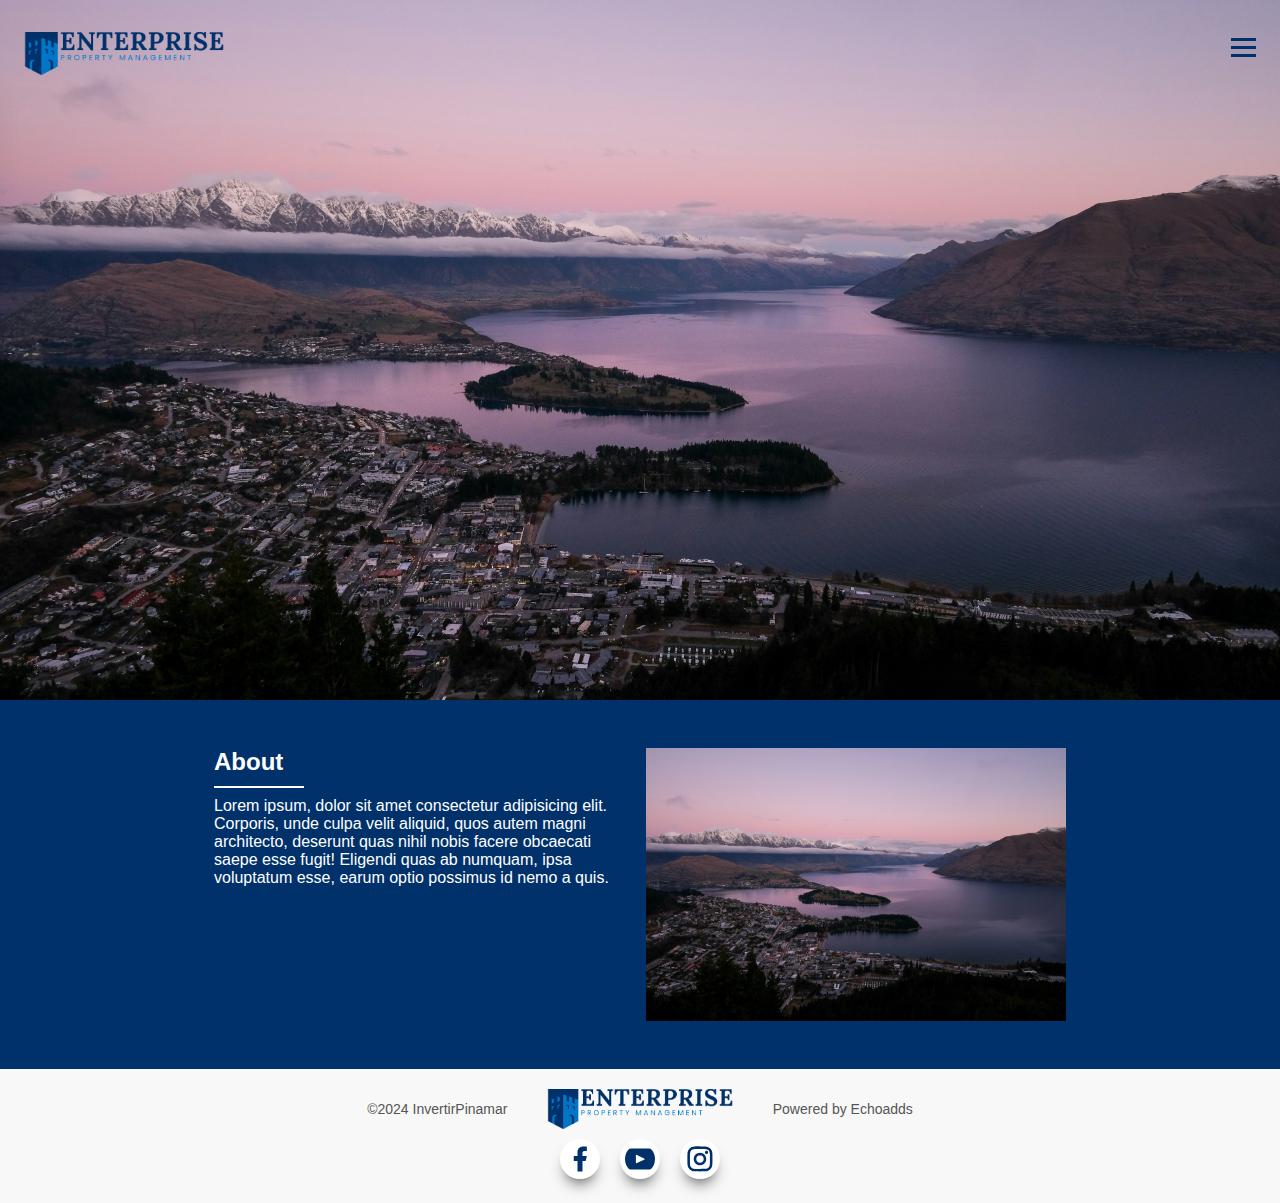
==== index.html @ 489ffe92 "Primer commit" ====
<!DOCTYPE html>
<html lang="en">

<head>
    <meta charset="UTF-8">
    <meta name="viewport" content="width=device-width, initial-scale=1.0">
    <link rel="stylesheet" href="style.css">
    <title>Enterprisepm</title>
</head>

<body>
    <header class="header">
        <nav class="navbar">
            <a href="index.html" class="nav-logo"><img src="./assets/img/Logo.png" alt="Logo de invertir pinamar"></a>
            <ul class="nav-menu">
                <li class="nav-item dropdown">
                    <a href="#" class="nav-link">Property Management <span class="dropdown-arrow">&#9662;</span></a>
                    <ul class="dropdown-menu">
                        <li><a href="#" class="dropdown-item">Option 1</a></li>
                        <li><a href="#" class="dropdown-item">Option 2</a></li>
                        <li><a href="#" class="dropdown-item">Option 3</a></li>
                    </ul>
                </li>
                <li class="nav-item dropdown">
                    <a href="#" class="nav-link">Complementary Services <span class="dropdown-arrow">&#9662;</span></a>
                    <ul class="dropdown-menu">
                        <li><a href="#" class="dropdown-item">Option 1</a></li>
                        <li><a href="#" class="dropdown-item">Option 2</a></li>
                        <li><a href="#" class="dropdown-item">Option 3</a></li>
                    </ul>
                </li>
                <li class="nav-item">
                    <a target="_blank" href="" class="nav-link">Location</a>
                </li>
                <li class="nav-item">
                    <a target="_blank" href="" class="nav-link">About us</a>
                </li>
                <li class="nav-item">
                    <a target="_blank" href="" class="nav-link">Contact</a>
                </li>
            </ul>
            <div class="hamburger">
                <span class="bar"></span>
                <span class="bar"></span>
                <span class="bar"></span>
            </div>
        </nav>
    </header>
    


    <main>
        <!-- About  -->
        <div class="about">
            <div class="text_about">
                <h2>About</h2>
                <div class="linea"></div>
                <p>Lorem ipsum, dolor sit amet consectetur adipisicing elit. Corporis, unde culpa velit aliquid, quos
                    autem
                    magni architecto, deserunt quas nihil nobis facere obcaecati saepe esse fugit! Eligendi quas ab
                    numquam,
                    ipsa voluptatum esse, earum optio possimus id nemo a quis.</p>
            </div>
            <img src="assets/img/fondo.jpeg" alt="Ciudad">
        </div>


        <!-- Imagenes -->

    </main>

    <footer>
        <div class="elementosFooter">
            <div class="logoYtextos">
                <p>©2024 InvertirPinamar</p>
                <img src="assets/img/Logo.png" alt="" class="logoFooter">
    
                <p>Powered by Echoadds</p>
            </div>
            <div class="redesFooter">
                <a href="" target="_blank">
                    <img src="./assets/img/facebookLogo.svg" alt="Facebook">
                </a>
                <a href="" target="_blank">
                    <img src="./assets/img/youtubeLogo.svg" alt="YouTube">
                </a>
                <a href="" target="_blank">
                    <img src="./assets/img/logoInstagram.svg" alt="Instagram">
                </a>
            </div>
        </div>
    </footer>





    <!-- Scripts -->
    <script src="script.js"></script>
</body>

</html>
---- style.css ----
*{
    padding: 0;
    margin: 0;
}
body{
    background-color: #00316B;
    font-family:'Segoe UI', Tahoma, Geneva, Verdana, sans-serif;
}
li {
    list-style: none;
}

a {
    text-decoration: none;
}
/* ----------------------------- Index --------------------------- */


/* Header */
header{
    background-image: url('assets/img/fondo.jpeg');
		height: 700px;
		background-size: cover;
        background-repeat: no-repeat;
        background-position: 50% 0%;
        background-position-y: center;
	}

.navbar {
    display: flex;
    justify-content: space-between;
    align-items: center;
    padding: 1rem 1.5rem;
}


.hamburger {
    display: none;
}

.bar {
    display: block;
    width: 25px;
    height: 3px;
    margin: 5px auto;
    -webkit-transition: all 0.3s ease-in-out;
    transition: all 0.3s ease-in-out;
    background-color:#00316B;
}

.nav-menu {
    display: flex;
    justify-content: space-between;
    align-items: center;
}

.nav-item {
    margin-left: 3rem;
}

.nav-link{
    font-size: 1.6rem;
    font-weight: 400;
    color: white;
    transition: 500ms;
}

.nav-link:hover{
    color: #00316B;
}



.nav-logo img {
    margin-top: 1rem;
    width: 200px;
}

/* Dropdown Menu Styles */
.dropdown {
    position: relative;
}

.dropdown-arrow {
    margin-left: 0.5rem;
    font-size: 1rem;
    display: inline-block;
    transition: transform 0.3s ease-in-out;
}

.dropdown.active .dropdown-arrow {
    transform: rotate(90deg); /* Rotate the arrow 90 degrees */
}

.dropdown-menu {
    display: none;
    position: absolute;
    top: 100%;
    left: 0;
    background-color:  transparent;
    box-shadow: 0 8px 16px rgba(0, 0, 0, 0.1);
    border-radius: 4px;
    overflow: hidden;
    z-index: 1000;
}

.dropdown-menu .dropdown-item {
    padding: 0.5rem 1rem;
    color: white;
    text-decoration: none;
    display: block;
    white-space: nowrap;
    transition: 500ms;
    background-color: #4747472d;
    width: 250px;
    text-decoration: underline;
}

.dropdown-menu .dropdown-item:hover {
    color: #00316B;
}

/* Show Dropdown Menu on Hover for Desktop */
@media (min-width: 1363px) {
    .dropdown:hover .dropdown-menu {
        display: block;
    }
}

/* Mobile Styles */
@media only screen and (max-width: 1362px) {
    .nav-menu {
        position: fixed;
        left: -100%;
        top: 5rem;
        flex-direction: column;
        background-color: #47474765;
        width: 100%;
        border-radius: 0px 0px 10px 10px;
        text-align: start;
        transition: 0.3s;
        box-shadow: 0 10px 27px rgba(0, 0, 0, 0.05);
        
    }

    .nav-menu.active {
        left: 0;
        display: inline;
    }

    .nav-item {
        margin: 1rem;
    }

    .nav-link{
    text-decoration: underline;
    }

    .hamburger {
        display: block;
        cursor: pointer;
    }

    .hamburger.active .bar:nth-child(2) {
        opacity: 0;
    }

    .hamburger.active .bar:nth-child(1) {
        transform: translateY(8px) rotate(45deg);
    }

    .hamburger.active .bar:nth-child(3) {
        transform: translateY(-8px) rotate(-45deg);
    }

    .dropdown-menu {
        position: static;
        box-shadow: none;
        background-color: transparent;
        border-radius: 0;
        display: none; /* Hide by default for mobile */
    }

    .dropdown.active .dropdown-menu {
        display: block; /* Show when dropdown is active */
    }

    .dropdown-menu .dropdown-item {
        background-color: transparent; /* Ensure dropdown items are visible on mobile */
    }
}
/* FIN NAVBAR */



/* Main */
.about{
    display: flex;
    flex-wrap: wrap;
    justify-content: center;
    align-items: top;
    color: white;
    margin: 3rem 0rem;
    font-size: 1rem;
    gap: 2rem;
}
.text_about{
    display: flex;
    flex-direction: column;
    justify-content: start;
    align-items: start;
    width: 400px;
}
.linea{
    height: 2px;
    width: 90px;
    background-color: white;
    margin: .6rem 0rem;
}
.about img{
    min-width: 420px;
    max-width: 100px;
}

/* FOOTER */


footer {
    background-color: #f8f8f8;
    padding: 20px 0;
    text-align: center;
}

.elementosFooter {
    display: flex;
    flex-direction: column;
    align-items: center;
}


.logoYtextos {
    display: flex;
    gap: 40px;
    text-align: center;
    margin-bottom: 10px;
}

.logoYtextos .logoFooter {
    width:  auto;
    height: 40px;
}

.logoYtextos p {
    display: flex;
    align-items: center;
    margin: 5px 0;
    color: #555;
    font-size: 14px;
    
}

.redesFooter {
    display: flex;
    gap: 20px;
}

.redesFooter a img {
    padding: 5px;
    width: 30px;
    height: 30px;
    border-radius: 50px;
    background-color: #fff;
    transition: transform 0.3s;
    box-shadow:0 10px 15px -7px rgba(0, 0, 0, 0.75);

}

.redesFooter a img:hover {
    transform: scale(1.1);
}

@media only screen and (max-width: 768px){
    .logoYtextos{
        flex-flow: column;
        align-items: center;
        gap: 20px;
    }
}
/* FIN FOOTER */
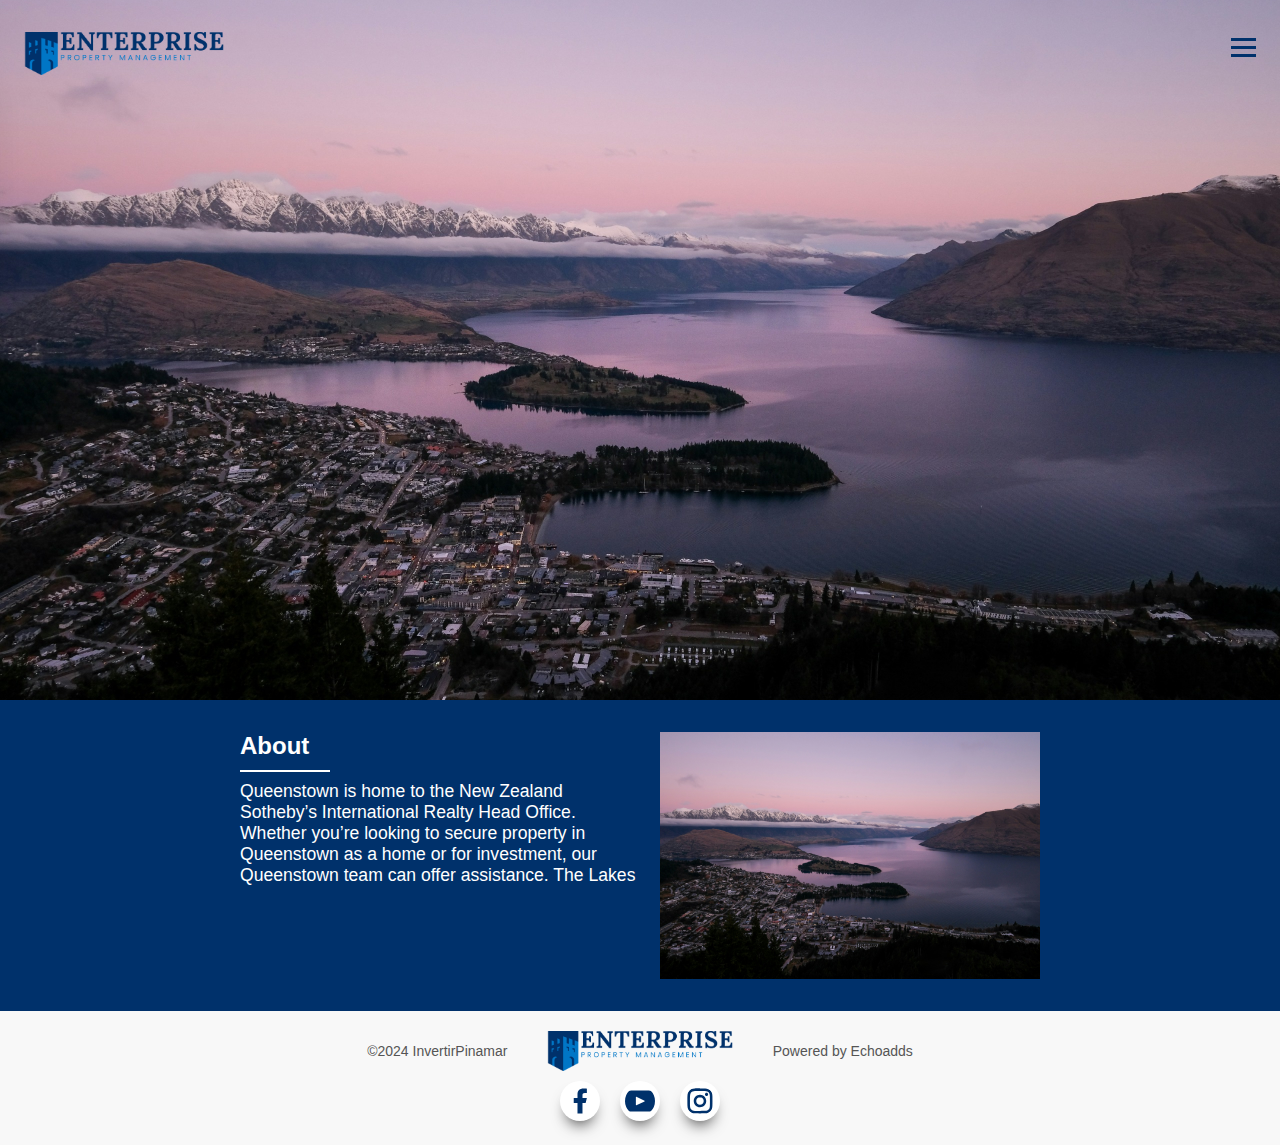
==== commit 02799fe1: "first commit" ====
--- a/index.html
+++ b/index.html
@@ -30,13 +30,13 @@
                     </ul>
                 </li>
                 <li class="nav-item">
-                    <a target="_blank" href="" class="nav-link">Location</a>
+                    <a href="" class="nav-link">Location</a>
                 </li>
                 <li class="nav-item">
-                    <a target="_blank" href="" class="nav-link">About us</a>
+                    <a href="" class="nav-link">About us</a>
                 </li>
                 <li class="nav-item">
-                    <a target="_blank" href="" class="nav-link">Contact</a>
+                    <a href="" class="nav-link">Contact</a>
                 </li>
             </ul>
             <div class="hamburger">
@@ -55,11 +55,7 @@
             <div class="text_about">
                 <h2>About</h2>
                 <div class="linea"></div>
-                <p>Lorem ipsum, dolor sit amet consectetur adipisicing elit. Corporis, unde culpa velit aliquid, quos
-                    autem
-                    magni architecto, deserunt quas nihil nobis facere obcaecati saepe esse fugit! Eligendi quas ab
-                    numquam,
-                    ipsa voluptatum esse, earum optio possimus id nemo a quis.</p>
+                <p>Queenstown is home to the New Zealand Sotheby’s International Realty Head Office. Whether you’re looking to secure property in Queenstown as a home or for investment, our Queenstown team can offer assistance. The Lakes </p>
             </div>
             <img src="assets/img/fondo.jpeg" alt="Ciudad">
         </div>
--- a/style.css
+++ b/style.css
@@ -128,7 +128,7 @@
 }
 
 /* Mobile Styles */
-@media only screen and (max-width: 1362px) {
+@media only screen and (max-width: 1382px) {
     .nav-menu {
         position: fixed;
         left: -100%;
@@ -200,9 +200,9 @@
     justify-content: center;
     align-items: top;
     color: white;
-    margin: 3rem 0rem;
+    margin: 2rem 0rem;
     font-size: 1rem;
-    gap: 2rem;
+    gap: 20px;
 }
 .text_about{
     display: flex;
@@ -210,6 +210,9 @@
     justify-content: start;
     align-items: start;
     width: 400px;
+}
+.text_about p{
+    font-size: 1.1em;
 }
 .linea{
     height: 2px;
@@ -218,7 +221,7 @@
     margin: .6rem 0rem;
 }
 .about img{
-    min-width: 420px;
+    min-width: 380px;
     max-width: 100px;
 }
 
@@ -279,7 +282,7 @@
     transform: scale(1.1);
 }
 
-@media only screen and (max-width: 768px){
+@media only screen and (max-width: 563px){
     .logoYtextos{
         flex-flow: column;
         align-items: center;
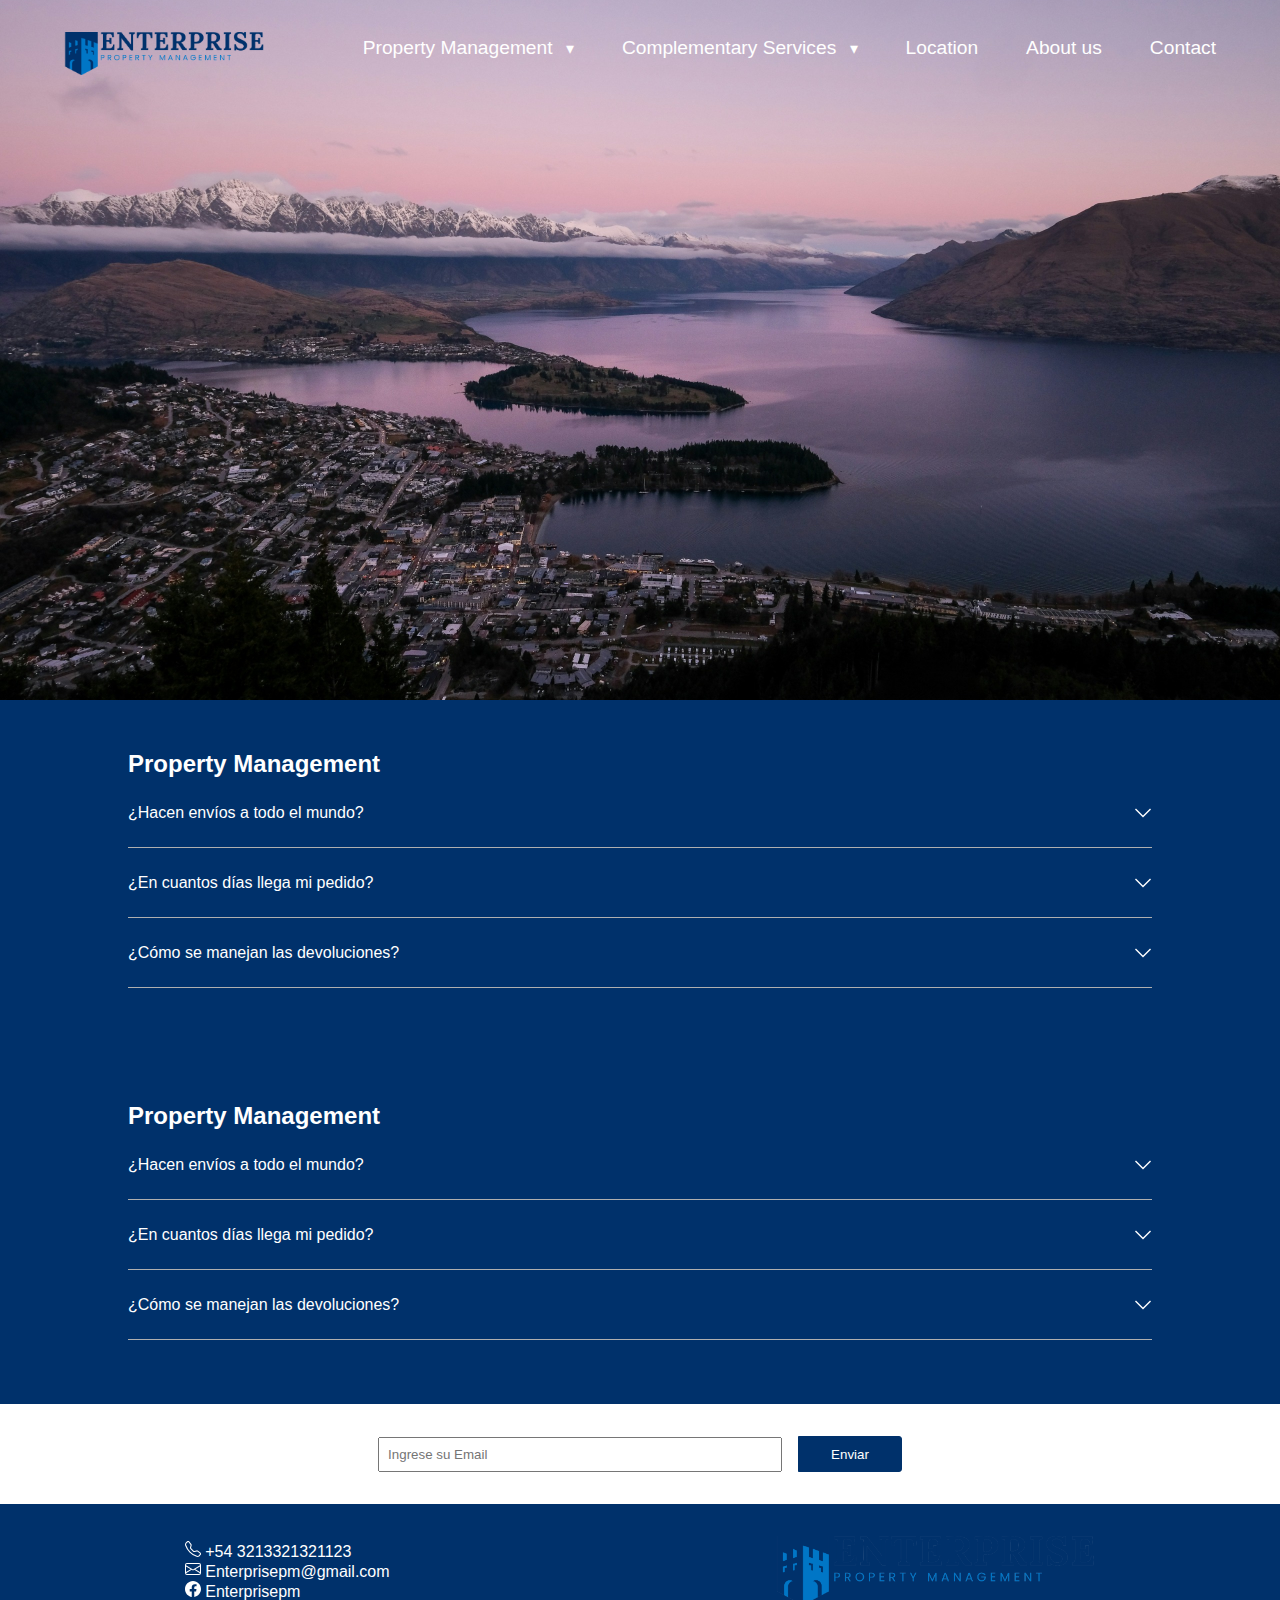
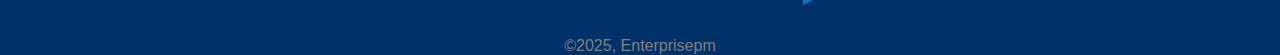
==== commit 4ff3d6c3: "Agregamos el acordion a la seccion de property" ====
--- a/index.html
+++ b/index.html
@@ -1,98 +1,270 @@
 <!DOCTYPE html>
-<html lang="en">
-
-<head>
-    <meta charset="UTF-8">
-    <meta name="viewport" content="width=device-width, initial-scale=1.0">
-    <link rel="stylesheet" href="style.css">
+<html lang="es">
+  <head>
+    <meta charset="UTF-8" />
+    <meta name="viewport" content="width=device-width, initial-scale=1.0" />
+    <link rel="stylesheet" href="style.css" />
     <title>Enterprisepm</title>
-</head>
-
-<body>
+  </head>
+
+  <body>
     <header class="header">
-        <nav class="navbar">
-            <a href="index.html" class="nav-logo"><img src="./assets/img/Logo.png" alt="Logo de invertir pinamar"></a>
-            <ul class="nav-menu">
-                <li class="nav-item dropdown">
-                    <a href="#" class="nav-link">Property Management <span class="dropdown-arrow">&#9662;</span></a>
-                    <ul class="dropdown-menu">
-                        <li><a href="#" class="dropdown-item">Option 1</a></li>
-                        <li><a href="#" class="dropdown-item">Option 2</a></li>
-                        <li><a href="#" class="dropdown-item">Option 3</a></li>
-                    </ul>
-                </li>
-                <li class="nav-item dropdown">
-                    <a href="#" class="nav-link">Complementary Services <span class="dropdown-arrow">&#9662;</span></a>
-                    <ul class="dropdown-menu">
-                        <li><a href="#" class="dropdown-item">Option 1</a></li>
-                        <li><a href="#" class="dropdown-item">Option 2</a></li>
-                        <li><a href="#" class="dropdown-item">Option 3</a></li>
-                    </ul>
-                </li>
-                <li class="nav-item">
-                    <a href="" class="nav-link">Location</a>
-                </li>
-                <li class="nav-item">
-                    <a href="" class="nav-link">About us</a>
-                </li>
-                <li class="nav-item">
-                    <a href="" class="nav-link">Contact</a>
-                </li>
+      <nav class="navbar">
+        <a href="index.html" class="nav-logo"
+          ><img src="./assets/img/Logo.png" alt="Logo de invertir pinamar"
+        /></a>
+        <ul class="nav-menu">
+          <li class="nav-item dropdown">
+            <a href="#" class="nav-link"
+              >Property Management
+              <span class="dropdown-arrow">&#9662;</span></a
+            >
+            <ul class="dropdown-menu">
+              <li><a href="#property" class="dropdown-item">Property Managment</a></li>
+              <li><a href="#" class="dropdown-item">Option 2</a></li>
+              <li><a href="#" class="dropdown-item">Option 3</a></li>
             </ul>
-            <div class="hamburger">
-                <span class="bar"></span>
-                <span class="bar"></span>
-                <span class="bar"></span>
-            </div>
-        </nav>
+          </li>
+          <li class="nav-item dropdown">
+            <a href="#" class="nav-link"
+              >Complementary Services
+              <span class="dropdown-arrow">&#9662;</span></a
+            >
+            <ul class="dropdown-menu">
+              <li><a href="#" class="dropdown-item">Option 1</a></li>
+              <li><a href="#" class="dropdown-item">Option 2</a></li>
+              <li><a href="#" class="dropdown-item">Option 3</a></li>
+            </ul>
+          </li>
+          <li class="nav-item">
+            <a href="" class="nav-link">Location</a>
+          </li>
+          <li class="nav-item">
+            <a href="assets/pages/About.html" class="nav-link">About us</a>
+          </li>
+          <li class="nav-item">
+            <a href="" class="nav-link">Contact</a>
+          </li>
+        </ul>
+        <div class="hamburger">
+          <span class="bar"></span>
+          <span class="bar"></span>
+          <span class="bar"></span>
+        </div>
+      </nav>
     </header>
-    
-
 
     <main>
-        <!-- About  -->
-        <div class="about">
-            <div class="text_about">
-                <h2>About</h2>
-                <div class="linea"></div>
-                <p>Queenstown is home to the New Zealand Sotheby’s International Realty Head Office. Whether you’re looking to secure property in Queenstown as a home or for investment, our Queenstown team can offer assistance. The Lakes </p>
-            </div>
-            <img src="assets/img/fondo.jpeg" alt="Ciudad">
-        </div>
-
-
-        <!-- Imagenes -->
-
+      <!-- Acordion 1 -->
+      <div class="container" id="#property">
+        <h2>Property Management</h2>
+        <div class="faqs">
+          <div class="faq">
+            <div class="head">
+              <span>¿Hacen envíos a todo el mundo?</span>
+              <svg width="18" height="19" viewBox="0 0 18 19" fill="none" xmlns="http://www.w3.org/2000/svg">
+                <path d="M9 14.469L1 6.46897L1.96897 5.5L9 12.531L16.031 5.5L17 6.46897L9 14.469Z" fill="white" />
+              </svg>
+      
+            </div>
+            <div class="content">
+              <p>
+                Lorem ipsum dolor sit amet consectetur adipisicing elit. Odit
+                consectetur totam saepe id quae, voluptate, obcaecati temporibus
+                alias unde dolore voluptatem aperiam placeat possimus! Labore est
+                repudiandae sequi veniam aliquid?
+              </p>
+            </div>
+          </div>
+          <div class="faq">
+            <div class="head">
+              <span>
+                ¿En cuantos días llega mi pedido?
+              </span>
+              <svg width="18" height="19" viewBox="0 0 18 19" fill="none" xmlns="http://www.w3.org/2000/svg">
+                <path d="M9 14.469L1 6.46897L1.96897 5.5L9 12.531L16.031 5.5L17 6.46897L9 14.469Z" fill="white" />
+              </svg>              
+      
+            </div>
+            <div class="content">
+              <p>
+                Lorem ipsum dolor sit amet consectetur adipisicing elit. Odit
+                consectetur totam saepe id quae, voluptate, obcaecati temporibus
+                alias unde dolore voluptatem aperiam placeat possimus! Labore est
+                repudiandae sequi veniam aliquid?
+              </p>
+              <p>
+                Lorem ipsum dolor sit amet consectetur adipisicing elit. Odit
+                consectetur totam saepe id quae, voluptate, obcaecati temporibus
+                alias unde dolore voluptatem aperiam placeat possimus! Labore est
+                repudiandae sequi veniam aliquid?
+              </p>
+              <p>
+                Lorem ipsum dolor sit amet consectetur adipisicing elit. Odit
+                consectetur totam saepe id quae, voluptate, obcaecati temporibus
+                alias unde dolore voluptatem aperiam placeat possimus! Labore est
+                repudiandae sequi veniam aliquid?
+              </p>
+            </div>
+          </div>
+          <div class="faq">
+            <div class="head">
+              <span>
+                ¿Cómo se manejan las devoluciones?
+              </span>
+              <svg width="18" height="19" viewBox="0 0 18 19" fill="none" xmlns="http://www.w3.org/2000/svg">
+                <path d="M9 14.469L1 6.46897L1.96897 5.5L9 12.531L16.031 5.5L17 6.46897L9 14.469Z" fill="white" />
+              </svg>
+              
+      
+            </div>
+            <div class="content">
+              <p>
+                Lorem ipsum dolor sit amet consectetur adipisicing elit. Odit
+                consectetur totam saepe id quae, voluptate, obcaecati temporibus
+                alias unde dolore voluptatem aperiam placeat possimus! Labore est
+                repudiandae sequi veniam aliquid?
+              </p>
+            </div>
+          </div>
+        </div>
+      </div>
+      
+
+      <!-- Acordion 2 -->
+      <div class="container" id="#Property">
+        <h2>Property Management</h2>
+        <div class="faqs">
+          <div class="faq">
+            <div class="head">
+              <span>¿Hacen envíos a todo el mundo?</span>
+              <svg width="18" height="19" viewBox="0 0 18 19" fill="none" xmlns="http://www.w3.org/2000/svg">
+                <path d="M9 14.469L1 6.46897L1.96897 5.5L9 12.531L16.031 5.5L17 6.46897L9 14.469Z" fill="white" />
+              </svg>
+      
+            </div>
+            <div class="content">
+              <p>
+                Lorem ipsum dolor sit amet consectetur adipisicing elit. Odit
+                consectetur totam saepe id quae, voluptate, obcaecati temporibus
+                alias unde dolore voluptatem aperiam placeat possimus! Labore est
+                repudiandae sequi veniam aliquid?
+              </p>
+            </div>
+          </div>
+          <div class="faq">
+            <div class="head">
+              <span>
+                ¿En cuantos días llega mi pedido?
+              </span>
+              <svg width="18" height="19" viewBox="0 0 18 19" fill="none" xmlns="http://www.w3.org/2000/svg">
+                <path d="M9 14.469L1 6.46897L1.96897 5.5L9 12.531L16.031 5.5L17 6.46897L9 14.469Z" fill="white" />
+              </svg>              
+      
+            </div>
+            <div class="content">
+              <p>
+                Lorem ipsum dolor sit amet consectetur adipisicing elit. Odit
+                consectetur totam saepe id quae, voluptate, obcaecati temporibus
+                alias unde dolore voluptatem aperiam placeat possimus! Labore est
+                repudiandae sequi veniam aliquid?
+              </p>
+              <p>
+                Lorem ipsum dolor sit amet consectetur adipisicing elit. Odit
+                consectetur totam saepe id quae, voluptate, obcaecati temporibus
+                alias unde dolore voluptatem aperiam placeat possimus! Labore est
+                repudiandae sequi veniam aliquid?
+              </p>
+              <p>
+                Lorem ipsum dolor sit amet consectetur adipisicing elit. Odit
+                consectetur totam saepe id quae, voluptate, obcaecati temporibus
+                alias unde dolore voluptatem aperiam placeat possimus! Labore est
+                repudiandae sequi veniam aliquid?
+              </p>
+            </div>
+          </div>
+          <div class="faq">
+            <div class="head">
+              <span>
+                ¿Cómo se manejan las devoluciones?
+              </span>
+              <svg width="18" height="19" viewBox="0 0 18 19" fill="none" xmlns="http://www.w3.org/2000/svg">
+                <path d="M9 14.469L1 6.46897L1.96897 5.5L9 12.531L16.031 5.5L17 6.46897L9 14.469Z" fill="white" />
+              </svg>
+              
+      
+            </div>
+            <div class="content">
+              <p>
+                Lorem ipsum dolor sit amet consectetur adipisicing elit. Odit
+                consectetur totam saepe id quae, voluptate, obcaecati temporibus
+                alias unde dolore voluptatem aperiam placeat possimus! Labore est
+                repudiandae sequi veniam aliquid?
+              </p>
+            </div>
+          </div>
+        </div>
+      </div>
+
+
+      <!-- Enviar correo -->
+      <div class="enviarEmail">
+        <input type="email" name="" id="" placeholder="Ingrese su Email" />
+        <button>Enviar</button>
+      </div>
     </main>
 
     <footer>
-        <div class="elementosFooter">
-            <div class="logoYtextos">
-                <p>©2024 InvertirPinamar</p>
-                <img src="assets/img/Logo.png" alt="" class="logoFooter">
-    
-                <p>Powered by Echoadds</p>
-            </div>
-            <div class="redesFooter">
-                <a href="" target="_blank">
-                    <img src="./assets/img/facebookLogo.svg" alt="Facebook">
-                </a>
-                <a href="" target="_blank">
-                    <img src="./assets/img/youtubeLogo.svg" alt="YouTube">
-                </a>
-                <a href="" target="_blank">
-                    <img src="./assets/img/logoInstagram.svg" alt="Instagram">
-                </a>
-            </div>
-        </div>
+      <div class="footer">
+        <div class="redes">
+          <ul>
+            <li>
+              <svg
+                xmlns="http://www.w3.org/2000/svg"
+                width="16"
+                height="16"
+                fill="white"
+                class="bi bi-telephone"
+                viewBox="0 0 16 16"
+              >
+                <path
+                  d="M3.654 1.328a.678.678 0 0 0-1.015-.063L1.605 2.3c-.483.484-.661 1.169-.45 1.77a17.6 17.6 0 0 0 4.168 6.608 17.6 17.6 0 0 0 6.608 4.168c.601.211 1.286.033 1.77-.45l1.034-1.034a.678.678 0 0 0-.063-1.015l-2.307-1.794a.68.68 0 0 0-.58-.122l-2.19.547a1.75 1.75 0 0 1-1.657-.459L5.482 8.062a1.75 1.75 0 0 1-.46-1.657l.548-2.19a.68.68 0 0 0-.122-.58zM1.884.511a1.745 1.745 0 0 1 2.612.163L6.29 2.98c.329.423.445.974.315 1.494l-.547 2.19a.68.68 0 0 0 .178.643l2.457 2.457a.68.68 0 0 0 .644.178l2.189-.547a1.75 1.75 0 0 1 1.494.315l2.306 1.794c.829.645.905 1.87.163 2.611l-1.034 1.034c-.74.74-1.846 1.065-2.877.702a18.6 18.6 0 0 1-7.01-4.42 18.6 18.6 0 0 1-4.42-7.009c-.362-1.03-.037-2.137.703-2.877z"
+                />
+              </svg>
+
+              <a href="#">+54 3213321321123</a>
+            </li>
+            <li>
+              <svg
+                xmlns="http://www.w3.org/2000/svg"
+                width="16"
+                height="16"
+                fill="white"
+                class="bi bi-envelope"
+                viewBox="0 0 16 16"
+              >
+                <path
+                  d="M0 4a2 2 0 0 1 2-2h12a2 2 0 0 1 2 2v8a2 2 0 0 1-2 2H2a2 2 0 0 1-2-2zm2-1a1 1 0 0 0-1 1v.217l7 4.2 7-4.2V4a1 1 0 0 0-1-1zm13 2.383-4.708 2.825L15 11.105zm-.034 6.876-5.64-3.471L8 9.583l-1.326-.795-5.64 3.47A1 1 0 0 0 2 13h12a1 1 0 0 0 .966-.741M1 11.105l4.708-2.897L1 5.383z"
+                />
+              </svg>
+
+              <a href="#">Enterprisepm@gmail.com</a>
+            </li>
+            <li>
+                <svg xmlns="http://www.w3.org/2000/svg" width="16" height="16" fill="white" class="bi bi-facebook" viewBox="0 0 16 16">
+                    <path d="M16 8.049c0-4.446-3.582-8.05-8-8.05C3.58 0-.002 3.603-.002 8.05c0 4.017 2.926 7.347 6.75 7.951v-5.625h-2.03V8.05H6.75V6.275c0-2.017 1.195-3.131 3.022-3.131.876 0 1.791.157 1.791.157v1.98h-1.009c-.993 0-1.303.621-1.303 1.258v1.51h2.218l-.354 2.326H9.25V16c3.824-.604 6.75-3.934 6.75-7.951"/>
+                  </svg>
+                  
+              <a href="#">Enterprisepm</a>
+            </li>
+          </ul>
+        </div>
+        <img src="assets/img/Logo.png" alt="" />
+      </div>
+      <p>©2025, Enterprisepm</p>
     </footer>
-
-
-
-
 
     <!-- Scripts -->
     <script src="script.js"></script>
-</body>
-
-</html>+  </body>
+</html>
--- a/style.css
+++ b/style.css
@@ -30,7 +30,7 @@
     display: flex;
     justify-content: space-between;
     align-items: center;
-    padding: 1rem 1.5rem;
+    padding: 1rem 4rem;
 }
 
 
@@ -59,7 +59,7 @@
 }
 
 .nav-link{
-    font-size: 1.6rem;
+    font-size: 1.2rem;
     font-weight: 400;
     color: white;
     transition: 500ms;
@@ -113,7 +113,7 @@
     transition: 500ms;
     background-color: #4747472d;
     width: 250px;
-    text-decoration: underline;
+    font-size: 1rem;
 }
 
 .dropdown-menu .dropdown-item:hover {
@@ -121,20 +121,20 @@
 }
 
 /* Show Dropdown Menu on Hover for Desktop */
-@media (min-width: 1363px) {
+@media (min-width: 1261px) {
     .dropdown:hover .dropdown-menu {
         display: block;
     }
 }
 
 /* Mobile Styles */
-@media only screen and (max-width: 1382px) {
+@media only screen and (max-width: 1260px) {
     .nav-menu {
         position: fixed;
         left: -100%;
         top: 5rem;
         flex-direction: column;
-        background-color: #47474765;
+        background-color: #47474765;    
         width: 100%;
         border-radius: 0px 0px 10px 10px;
         text-align: start;
@@ -142,6 +142,13 @@
         box-shadow: 0 10px 27px rgba(0, 0, 0, 0.05);
         
     }
+    .navbar{
+        padding: 1rem 1rem;
+
+    }
+    .navbar a img{
+        width: 10rem;
+    }
 
     .nav-menu.active {
         left: 0;
@@ -153,7 +160,7 @@
     }
 
     .nav-link{
-    text-decoration: underline;
+    text-decoration: none;
     }
 
     .hamburger {
@@ -188,12 +195,70 @@
     .dropdown-menu .dropdown-item {
         background-color: transparent; /* Ensure dropdown items are visible on mobile */
     }
+
 }
 /* FIN NAVBAR */
 
-
-
-/* Main */
+/* Property Managment */
+.PropertyManagment{
+    color: white;
+    margin: 2rem 20vw;
+}
+
+
+/* Acordion */
+.container {
+    display: flex;
+    flex-direction: column;
+    margin: auto;
+    width: 80%;
+    padding-top: 50px;
+    color: white;
+    padding-bottom: 4rem;
+  } 
+
+  .container h2{
+    text-align: start;
+  }
+  
+  .faqs .faq .head {
+    display: flex;
+    padding: 25px 0px;
+    justify-content: space-between;
+    align-items: center;
+    cursor: pointer;
+  }
+  
+  h2 {
+    font-family: "Fahkwang", sans-serif;
+  }
+  
+  .faqs .faq .head svg {
+    transition: transform 0.25s ease-in;
+  }
+  
+  .faqs .faq .content {
+    height: 0px;
+    overflow-y: hidden;
+    transition: height 0.25s ease-in;
+    border-bottom: 1px solid #afafaf;
+  }
+  
+  /* Cuando esta activo */
+  .faqs .faq.active .head svg {
+    transform: rotate(180deg);
+  }
+
+
+@media only screen and (max-width: 765px){
+    .PropertyManagment{
+        color: white;
+        margin: 2rem 10vw;
+    }
+    
+}
+
+/* About */
 .about{
     display: flex;
     flex-wrap: wrap;
@@ -212,7 +277,7 @@
     width: 400px;
 }
 .text_about p{
-    font-size: 1.1em;
+    font-size: 1.3rem;
 }
 .linea{
     height: 2px;
@@ -221,72 +286,83 @@
     margin: .6rem 0rem;
 }
 .about img{
-    min-width: 380px;
-    max-width: 100px;
-}
+    min-width: 200px;
+    max-width: 500px;
+}
+@media only screen and (max-width: 765px){
+    .about{
+        margin: 2rem;
+    }
+    .text_about p{
+        font-size: 1rem;
+    }
+    
+}
+
+/* Enviar Correo */
+.enviarEmail{
+    display: flex;
+    justify-content: center;
+    align-items: center;
+    padding: 2rem 0rem;
+    background-color: white;
+    gap: 1rem;
+}
+.enviarEmail input{
+    padding: .5rem ;
+    width: 30%;
+}
+.enviarEmail button{
+    padding: .6rem 2rem;
+    color: white;
+    background-color: #00316B;
+    border: 1px solid #00316B;
+    transition: 500ms;
+    border-radius: 0px 3px 3px 0px;
+}
+.enviarEmail button:hover{
+    color: #00316B;
+    background-color: white;
+    border: 1px solid #00316B;
+}
+@media only screen and (max-width: 765px){
+    .enviarEmail input{
+        padding: .5rem ;        width: 40%;
+    }
+
+}
+
+
+
 
 /* FOOTER */
-
-
-footer {
-    background-color: #f8f8f8;
-    padding: 20px 0;
-    text-align: center;
-}
-
-.elementosFooter {
-    display: flex;
+footer{
+    display: flex;
+    justify-content: center;
+    align-items: center;
+    background-color: #00316B;
     flex-direction: column;
-    align-items: center;
-}
-
-
-.logoYtextos {
-    display: flex;
-    gap: 40px;
-    text-align: center;
-    margin-bottom: 10px;
-}
-
-.logoYtextos .logoFooter {
-    width:  auto;
-    height: 40px;
-}
-
-.logoYtextos p {
-    display: flex;
-    align-items: center;
-    margin: 5px 0;
-    color: #555;
-    font-size: 14px;
+}
+footer p {
+    color: gray;
+}
+.footer{
+    display: flex;
+    justify-content: space-around;
+    align-items: center;
+    flex-wrap: wrap;
+    width: 100%;
+    padding: 2rem 0rem;
+    gap: 1rem;
+}
+.redes ul li a{
+    color: white;
+}
+.footer img{
+    width: 20rem;
+}
+
+@media only screen and (max-width: 563px){
     
 }
-
-.redesFooter {
-    display: flex;
-    gap: 20px;
-}
-
-.redesFooter a img {
-    padding: 5px;
-    width: 30px;
-    height: 30px;
-    border-radius: 50px;
-    background-color: #fff;
-    transition: transform 0.3s;
-    box-shadow:0 10px 15px -7px rgba(0, 0, 0, 0.75);
-
-}
-
-.redesFooter a img:hover {
-    transform: scale(1.1);
-}
-
-@media only screen and (max-width: 563px){
-    .logoYtextos{
-        flex-flow: column;
-        align-items: center;
-        gap: 20px;
-    }
-}
 /* FIN FOOTER */
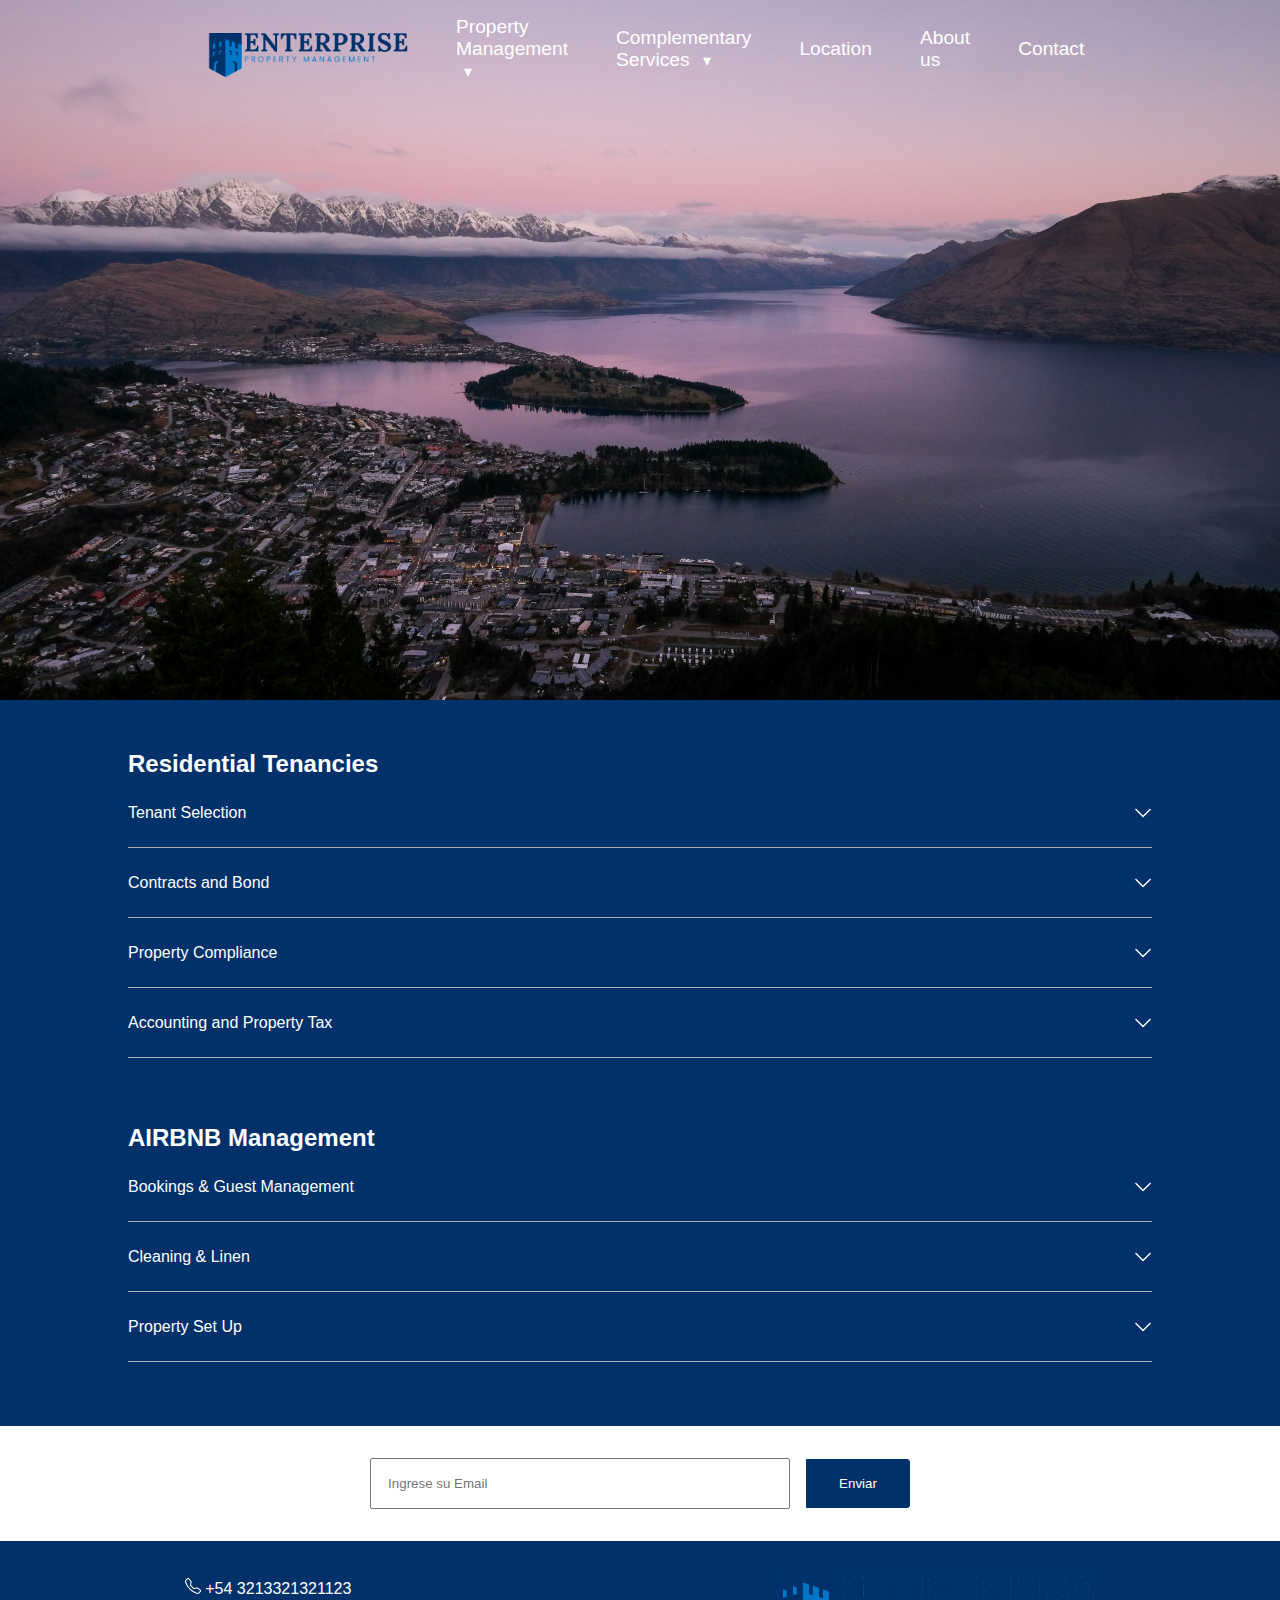
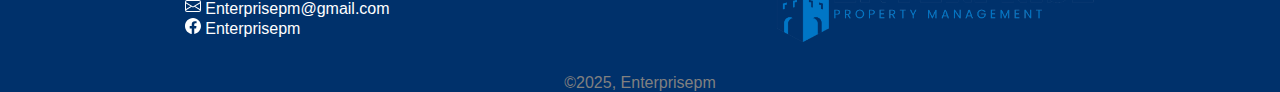
==== commit c3d1447e: "Terminamos la seccion de property y empezamos a crear la seccion de additional" ====
--- a/index.html
+++ b/index.html
@@ -20,9 +20,12 @@
               <span class="dropdown-arrow">&#9662;</span></a
             >
             <ul class="dropdown-menu">
-              <li><a href="#property" class="dropdown-item">Property Managment</a></li>
-              <li><a href="#" class="dropdown-item">Option 2</a></li>
-              <li><a href="#" class="dropdown-item">Option 3</a></li>
+              <li>
+                <a href="#residential" class="dropdown-item"
+                  >Residential Tenancies</a
+                >
+              </li>
+              <li><a href="#airbnb" class="dropdown-item">AIRBNB Management</a></li>
             </ul>
           </li>
           <li class="nav-item dropdown">
@@ -56,156 +59,239 @@
 
     <main>
       <!-- Acordion 1 -->
-      <div class="container" id="#property">
-        <h2>Property Management</h2>
+      <div class="container" id="residential">
+        <h2>Residential Tenancies</h2>
         <div class="faqs">
           <div class="faq">
             <div class="head">
-              <span>¿Hacen envíos a todo el mundo?</span>
-              <svg width="18" height="19" viewBox="0 0 18 19" fill="none" xmlns="http://www.w3.org/2000/svg">
-                <path d="M9 14.469L1 6.46897L1.96897 5.5L9 12.531L16.031 5.5L17 6.46897L9 14.469Z" fill="white" />
-              </svg>
-      
-            </div>
-            <div class="content">
-              <p>
-                Lorem ipsum dolor sit amet consectetur adipisicing elit. Odit
-                consectetur totam saepe id quae, voluptate, obcaecati temporibus
-                alias unde dolore voluptatem aperiam placeat possimus! Labore est
-                repudiandae sequi veniam aliquid?
-              </p>
-            </div>
-          </div>
-          <div class="faq">
-            <div class="head">
-              <span>
-                ¿En cuantos días llega mi pedido?
-              </span>
-              <svg width="18" height="19" viewBox="0 0 18 19" fill="none" xmlns="http://www.w3.org/2000/svg">
-                <path d="M9 14.469L1 6.46897L1.96897 5.5L9 12.531L16.031 5.5L17 6.46897L9 14.469Z" fill="white" />
-              </svg>              
-      
-            </div>
-            <div class="content">
-              <p>
-                Lorem ipsum dolor sit amet consectetur adipisicing elit. Odit
-                consectetur totam saepe id quae, voluptate, obcaecati temporibus
-                alias unde dolore voluptatem aperiam placeat possimus! Labore est
-                repudiandae sequi veniam aliquid?
-              </p>
-              <p>
-                Lorem ipsum dolor sit amet consectetur adipisicing elit. Odit
-                consectetur totam saepe id quae, voluptate, obcaecati temporibus
-                alias unde dolore voluptatem aperiam placeat possimus! Labore est
-                repudiandae sequi veniam aliquid?
-              </p>
-              <p>
-                Lorem ipsum dolor sit amet consectetur adipisicing elit. Odit
-                consectetur totam saepe id quae, voluptate, obcaecati temporibus
-                alias unde dolore voluptatem aperiam placeat possimus! Labore est
-                repudiandae sequi veniam aliquid?
-              </p>
-            </div>
-          </div>
-          <div class="faq">
-            <div class="head">
-              <span>
-                ¿Cómo se manejan las devoluciones?
-              </span>
-              <svg width="18" height="19" viewBox="0 0 18 19" fill="none" xmlns="http://www.w3.org/2000/svg">
-                <path d="M9 14.469L1 6.46897L1.96897 5.5L9 12.531L16.031 5.5L17 6.46897L9 14.469Z" fill="white" />
-              </svg>
-              
-      
-            </div>
-            <div class="content">
-              <p>
-                Lorem ipsum dolor sit amet consectetur adipisicing elit. Odit
-                consectetur totam saepe id quae, voluptate, obcaecati temporibus
-                alias unde dolore voluptatem aperiam placeat possimus! Labore est
-                repudiandae sequi veniam aliquid?
+              <span>Tenant Selection</span>
+              <svg
+                width="18"
+                height="19"
+                viewBox="0 0 18 19"
+                fill="none"
+                xmlns="http://www.w3.org/2000/svg"
+              >
+                <path
+                  d="M9 14.469L1 6.46897L1.96897 5.5L9 12.531L16.031 5.5L17 6.46897L9 14.469Z"
+                  fill="white"
+                />
+              </svg>
+            </div>
+            <div class="content">
+              <p>
+                We understand the importance of finding reliable tenants who
+                will treat your property with care and respect. With over a
+                decade of experience in the industry, we take pride in our
+                expertise in selecting the right tenants for our clients.
+                <br />
+                <br />
+                Here's how our Tenant Selection process works:
+                <br />
+                <br />
+                ⦁ <strong>Initial Viewings and Shortlisting:</strong> We conduct
+                viewings with multiple applicants and carefully shortlist the
+                best candidates based on various criteria, including their
+                rental history, employment status, and suitability for the
+                property.
+                <br />
+                <br />
+                ⦁ <strong>Strong References: </strong> Leveraging our extensive
+                network built over years of operation in the Otago region, we
+                personally know many local landlords, property managers, and
+                employers. This enables us to obtain genuine references for
+                prospective tenants, providing you with valuable insights into
+                their reliability and trustworthiness.
+                <br />
+                <br />
+                ⦁ <strong>Comprehensive Checks: </strong> To further vet
+                potential tenants, we conduct rigorous credit and background
+                checks. Our credit checks (Equifax and Centrix), assess the
+                financial stability of applicants. Additionally, our background
+                checks dig into various databases, including the Tenancy
+                Tribunal, New Zealand Police, Ministry of Justice, NZ
+                Insolvency, and more. These checks help us ensure that
+                prospective tenants have a clean record and are suitable
+                candidates for your property.
+              </p>
+            </div>
+          </div>
+          <div class="faq">
+            <div class="head">
+              <span> Contracts and Bond </span>
+              <svg
+                width="18"
+                height="19"
+                viewBox="0 0 18 19"
+                fill="none"
+                xmlns="http://www.w3.org/2000/svg"
+              >
+                <path
+                  d="M9 14.469L1 6.46897L1.96897 5.5L9 12.531L16.031 5.5L17 6.46897L9 14.469Z"
+                  fill="white"
+                />
+              </svg>
+            </div>
+            <div class="content">
+              <p>
+                Let us deal with the complexities of tenancy agreements and bond
+                management with professionalism and expertise, ensuring your
+                peace of mind throughout the entire rental process.
+                <br />
+                <br />
+                As an Elite Partner of The Tenancy Practice©, our contracts are
+                continuously updated in accordance with the Residential
+                Tenancies Act 1986 and feature comprehensive clauses aimed at
+                safeguarding your investment.
+                <br />
+                <br />
+                We handle all aspects of bond collection and lodgement. At the
+                end of the tenancy, we liaise with Tenancy Services to manage
+                any claims necessary, facilitating a smooth process for bond
+                recovery.
+              </p>
+            </div>
+          </div>
+          <div class="faq">
+            <div class="head">
+              <span> Property Compliance </span>
+              <svg
+                width="18"
+                height="19"
+                viewBox="0 0 18 19"
+                fill="none"
+                xmlns="http://www.w3.org/2000/svg"
+              >
+                <path
+                  d="M9 14.469L1 6.46897L1.96897 5.5L9 12.531L16.031 5.5L17 6.46897L9 14.469Z"
+                  fill="white"
+                />
+              </svg>
+            </div>
+            <div class="content">
+              <p>
+                Our team is dedicated to ensuring that your property is
+                compliant with all necessary regulations, including those
+                related to Healthy Homes and Smoke Alarms. We conduct thorough
+                inspections and assessments to identify any areas that require
+                attention or improvement.
+              </p>
+            </div>
+          </div>
+          <div class="faq">
+            <div class="head">
+              <span> Accounting and Property Tax </span>
+              <svg
+                width="18"
+                height="19"
+                viewBox="0 0 18 19"
+                fill="none"
+                xmlns="http://www.w3.org/2000/svg"
+              >
+                <path
+                  d="M9 14.469L1 6.46897L1.96897 5.5L9 12.531L16.031 5.5L17 6.46897L9 14.469Z"
+                  fill="white"
+                />
+              </svg>
+            </div>
+            <div class="content">
+              <p>
+                We produce monthly statements and end-of-year financial reports,
+                providing clear insights into your property's income and
+                expenses. If you require assistance with tax refunds or
+                navigating property-related tax matters, please ask us about our
+                third-party trusted accountants, specialized in property
+                taxation.
               </p>
             </div>
           </div>
         </div>
       </div>
-      
 
       <!-- Acordion 2 -->
-      <div class="container" id="#Property">
-        <h2>Property Management</h2>
+      <div class="container AIRBNB" id="airbnb">
+        <h2>AIRBNB Management</h2>
         <div class="faqs">
           <div class="faq">
             <div class="head">
-              <span>¿Hacen envíos a todo el mundo?</span>
-              <svg width="18" height="19" viewBox="0 0 18 19" fill="none" xmlns="http://www.w3.org/2000/svg">
-                <path d="M9 14.469L1 6.46897L1.96897 5.5L9 12.531L16.031 5.5L17 6.46897L9 14.469Z" fill="white" />
-              </svg>
-      
-            </div>
-            <div class="content">
-              <p>
-                Lorem ipsum dolor sit amet consectetur adipisicing elit. Odit
-                consectetur totam saepe id quae, voluptate, obcaecati temporibus
-                alias unde dolore voluptatem aperiam placeat possimus! Labore est
-                repudiandae sequi veniam aliquid?
-              </p>
-            </div>
-          </div>
-          <div class="faq">
-            <div class="head">
-              <span>
-                ¿En cuantos días llega mi pedido?
-              </span>
-              <svg width="18" height="19" viewBox="0 0 18 19" fill="none" xmlns="http://www.w3.org/2000/svg">
-                <path d="M9 14.469L1 6.46897L1.96897 5.5L9 12.531L16.031 5.5L17 6.46897L9 14.469Z" fill="white" />
-              </svg>              
-      
-            </div>
-            <div class="content">
-              <p>
-                Lorem ipsum dolor sit amet consectetur adipisicing elit. Odit
-                consectetur totam saepe id quae, voluptate, obcaecati temporibus
-                alias unde dolore voluptatem aperiam placeat possimus! Labore est
-                repudiandae sequi veniam aliquid?
-              </p>
-              <p>
-                Lorem ipsum dolor sit amet consectetur adipisicing elit. Odit
-                consectetur totam saepe id quae, voluptate, obcaecati temporibus
-                alias unde dolore voluptatem aperiam placeat possimus! Labore est
-                repudiandae sequi veniam aliquid?
-              </p>
-              <p>
-                Lorem ipsum dolor sit amet consectetur adipisicing elit. Odit
-                consectetur totam saepe id quae, voluptate, obcaecati temporibus
-                alias unde dolore voluptatem aperiam placeat possimus! Labore est
-                repudiandae sequi veniam aliquid?
-              </p>
-            </div>
-          </div>
-          <div class="faq">
-            <div class="head">
-              <span>
-                ¿Cómo se manejan las devoluciones?
-              </span>
-              <svg width="18" height="19" viewBox="0 0 18 19" fill="none" xmlns="http://www.w3.org/2000/svg">
-                <path d="M9 14.469L1 6.46897L1.96897 5.5L9 12.531L16.031 5.5L17 6.46897L9 14.469Z" fill="white" />
-              </svg>
-              
-      
-            </div>
-            <div class="content">
-              <p>
-                Lorem ipsum dolor sit amet consectetur adipisicing elit. Odit
-                consectetur totam saepe id quae, voluptate, obcaecati temporibus
-                alias unde dolore voluptatem aperiam placeat possimus! Labore est
-                repudiandae sequi veniam aliquid?
-              </p>
-            </div>
-          </div>
+              <span>Bookings & Guest Management </span>
+              <svg
+                width="18"
+                height="19"
+                viewBox="0 0 18 19"
+                fill="none"
+                xmlns="http://www.w3.org/2000/svg"
+              >
+                <path
+                  d="M9 14.469L1 6.46897L1.96897 5.5L9 12.531L16.031 5.5L17 6.46897L9 14.469Z"
+                  fill="white"
+                />
+              </svg>
+            </div>
+            <div class="content">
+              <p>
+                Let us look after your Holiday Rental. Our team will manage
+                online listings, takes care of check-ins and check-outs,
+                provides travel recommendations, and ensure guests satisfaction
+                throughout their entire stay.
+                <br />
+                <br />
+                Rest assured, your property is meticulously maintained and ready
+                for your enjoyment whenever you decide to visit wonderful
+                Queenstown.
+              </p>
+            </div>
+          </div>
+          <div class="faq">
+            <div class="head">
+              <span> Cleaning & Linen </span>
+              <svg
+                width="18"
+                height="19"
+                viewBox="0 0 18 19"
+                fill="none"
+                xmlns="http://www.w3.org/2000/svg"
+              >
+                <path
+                  d="M9 14.469L1 6.46897L1.96897 5.5L9 12.531L16.031 5.5L17 6.46897L9 14.469Z"
+                  fill="white"
+                />
+              </svg>
+            </div>
+            <div class="content">
+              <p>
+                Our professional cleaners ensure your property is serviced at a high standard between bookings, eliminating the need for stand-down periods. We provide quality linen and towels, which are commercially washed, ironed, and always in perfect condition for our guests. Other amenities are including on request.
+
+              </p>
+            </div>
+          </div>
+          <div class="faq">
+            <div class="head">
+              <span>Property Set Up</span>
+              <svg
+                width="18"
+                height="19"
+                viewBox="0 0 18 19"
+                fill="none"
+                xmlns="http://www.w3.org/2000/svg"
+              >
+                <path
+                  d="M9 14.469L1 6.46897L1.96897 5.5L9 12.531L16.031 5.5L17 6.46897L9 14.469Z"
+                  fill="white"
+                />
+              </svg>
+            </div>
+            <div class="content">
+              <p>
+                Unsure where to begin? Let us guide you through the process of setting up your rental property for the short-term market. Our expert team can assist in staging your property to appeal to clients and discuss with you an optimal pricing strategy to maximize returns. Additionally, we can arrange professional photoshoots and craft compelling copy to attract more bookings.
+              </p>
+            </div>
+          </div>
+          <!-- <div class="img">
+            <img src="assets/img/fondo.jpeg" alt="" />
+          </div> -->
         </div>
       </div>
-
 
       <!-- Enviar correo -->
       <div class="enviarEmail">
@@ -251,10 +337,19 @@
               <a href="#">Enterprisepm@gmail.com</a>
             </li>
             <li>
-                <svg xmlns="http://www.w3.org/2000/svg" width="16" height="16" fill="white" class="bi bi-facebook" viewBox="0 0 16 16">
-                    <path d="M16 8.049c0-4.446-3.582-8.05-8-8.05C3.58 0-.002 3.603-.002 8.05c0 4.017 2.926 7.347 6.75 7.951v-5.625h-2.03V8.05H6.75V6.275c0-2.017 1.195-3.131 3.022-3.131.876 0 1.791.157 1.791.157v1.98h-1.009c-.993 0-1.303.621-1.303 1.258v1.51h2.218l-.354 2.326H9.25V16c3.824-.604 6.75-3.934 6.75-7.951"/>
-                  </svg>
-                  
+              <svg
+                xmlns="http://www.w3.org/2000/svg"
+                width="16"
+                height="16"
+                fill="white"
+                class="bi bi-facebook"
+                viewBox="0 0 16 16"
+              >
+                <path
+                  d="M16 8.049c0-4.446-3.582-8.05-8-8.05C3.58 0-.002 3.603-.002 8.05c0 4.017 2.926 7.347 6.75 7.951v-5.625h-2.03V8.05H6.75V6.275c0-2.017 1.195-3.131 3.022-3.131.876 0 1.791.157 1.791.157v1.98h-1.009c-.993 0-1.303.621-1.303 1.258v1.51h2.218l-.354 2.326H9.25V16c3.824-.604 6.75-3.934 6.75-7.951"
+                />
+              </svg>
+
               <a href="#">Enterprisepm</a>
             </li>
           </ul>
--- a/style.css
+++ b/style.css
@@ -1,11 +1,17 @@
-*{
+* {
     padding: 0;
     margin: 0;
 }
-body{
+
+html{
+scroll-behavior: smooth;
+}
+
+body {
     background-color: #00316B;
-    font-family:'Segoe UI', Tahoma, Geneva, Verdana, sans-serif;
-}
+    font-family: 'Segoe UI', Tahoma, Geneva, Verdana, sans-serif;
+}
+
 li {
     list-style: none;
 }
@@ -13,24 +19,25 @@
 a {
     text-decoration: none;
 }
+
 /* ----------------------------- Index --------------------------- */
 
 
 /* Header */
-header{
+header {
     background-image: url('assets/img/fondo.jpeg');
-		height: 700px;
-		background-size: cover;
-        background-repeat: no-repeat;
-        background-position: 50% 0%;
-        background-position-y: center;
-	}
+    height: 700px;
+    background-size: cover;
+    background-repeat: no-repeat;
+    background-position: 50% 0%;
+    background-position-y: center;
+}
 
 .navbar {
     display: flex;
     justify-content: space-between;
     align-items: center;
-    padding: 1rem 4rem;
+    padding: 1rem 13rem;
 }
 
 
@@ -45,7 +52,7 @@
     margin: 5px auto;
     -webkit-transition: all 0.3s ease-in-out;
     transition: all 0.3s ease-in-out;
-    background-color:#00316B;
+    background-color: #00316B;
 }
 
 .nav-menu {
@@ -58,14 +65,14 @@
     margin-left: 3rem;
 }
 
-.nav-link{
+.nav-link {
     font-size: 1.2rem;
     font-weight: 400;
     color: white;
     transition: 500ms;
 }
 
-.nav-link:hover{
+.nav-link:hover {
     color: #00316B;
 }
 
@@ -89,7 +96,8 @@
 }
 
 .dropdown.active .dropdown-arrow {
-    transform: rotate(90deg); /* Rotate the arrow 90 degrees */
+    transform: rotate(90deg);
+    /* Rotate the arrow 90 degrees */
 }
 
 .dropdown-menu {
@@ -97,7 +105,7 @@
     position: absolute;
     top: 100%;
     left: 0;
-    background-color:  transparent;
+    background-color: transparent;
     box-shadow: 0 8px 16px rgba(0, 0, 0, 0.1);
     border-radius: 4px;
     overflow: hidden;
@@ -134,19 +142,21 @@
         left: -100%;
         top: 5rem;
         flex-direction: column;
-        background-color: #47474765;    
+        background-color: #47474765;
         width: 100%;
         border-radius: 0px 0px 10px 10px;
         text-align: start;
         transition: 0.3s;
         box-shadow: 0 10px 27px rgba(0, 0, 0, 0.05);
-        
-    }
-    .navbar{
+
+    }
+
+    .navbar {
         padding: 1rem 1rem;
 
     }
-    .navbar a img{
+
+    .navbar a img {
         width: 10rem;
     }
 
@@ -159,8 +169,8 @@
         margin: 1rem;
     }
 
-    .nav-link{
-    text-decoration: none;
+    .nav-link {
+        text-decoration: none;
     }
 
     .hamburger {
@@ -185,22 +195,26 @@
         box-shadow: none;
         background-color: transparent;
         border-radius: 0;
-        display: none; /* Hide by default for mobile */
+        display: none;
+        /* Hide by default for mobile */
     }
 
     .dropdown.active .dropdown-menu {
-        display: block; /* Show when dropdown is active */
+        display: block;
+        /* Show when dropdown is active */
     }
 
     .dropdown-menu .dropdown-item {
-        background-color: transparent; /* Ensure dropdown items are visible on mobile */
-    }
-
-}
+        background-color: transparent;
+        /* Ensure dropdown items are visible on mobile */
+    }
+
+}
+
 /* FIN NAVBAR */
 
 /* Property Managment */
-.PropertyManagment{
+.PropertyManagment {
     color: white;
     margin: 2rem 20vw;
 }
@@ -214,52 +228,64 @@
     width: 80%;
     padding-top: 50px;
     color: white;
-    padding-bottom: 4rem;
-  } 
-
-  .container h2{
+    padding-bottom: 1rem;
+}
+
+.container h2 {
     text-align: start;
-  }
-  
-  .faqs .faq .head {
+}
+
+.faqs .faq .head {
     display: flex;
     padding: 25px 0px;
     justify-content: space-between;
     align-items: center;
     cursor: pointer;
-  }
-  
-  h2 {
+}
+
+h2 {
     font-family: "Fahkwang", sans-serif;
-  }
-  
-  .faqs .faq .head svg {
+}
+
+.faqs .faq .head svg {
     transition: transform 0.25s ease-in;
-  }
-  
-  .faqs .faq .content {
+}
+
+.faqs .faq .content {
     height: 0px;
     overflow-y: hidden;
     transition: height 0.25s ease-in;
     border-bottom: 1px solid #afafaf;
-  }
-  
-  /* Cuando esta activo */
-  .faqs .faq.active .head svg {
+}
+
+/* Cuando esta activo */
+.faqs .faq.active .head svg {
     transform: rotate(180deg);
-  }
-
-
-@media only screen and (max-width: 765px){
-    .PropertyManagment{
+}
+
+.img{
+    display:flex;
+    justify-content: center;
+    align-items: center;
+}
+.img img{
+    width: 80%;
+    margin: 4rem 0rem 1rem 0rem
+}
+.AIRBNB{
+    padding-bottom: 4rem !important;
+}
+
+@media only screen and (max-width: 765px) {
+    .PropertyManagment {
         color: white;
         margin: 2rem 10vw;
     }
-    
+
 }
 
 /* About */
-.about{
+.about {
     display: flex;
     flex-wrap: wrap;
     justify-content: center;
@@ -269,38 +295,43 @@
     font-size: 1rem;
     gap: 20px;
 }
-.text_about{
+
+.text_about {
     display: flex;
     flex-direction: column;
     justify-content: start;
     align-items: start;
     width: 400px;
 }
-.text_about p{
-    font-size: 1.3rem;
-}
-.linea{
+
+.text_about p {
+    font-size: 1rem;
+}
+
+.linea {
     height: 2px;
     width: 90px;
     background-color: white;
     margin: .6rem 0rem;
 }
-.about img{
-    min-width: 200px;
-    max-width: 500px;
-}
-@media only screen and (max-width: 765px){
-    .about{
+
+.about img {
+   width: 20%;
+}
+
+@media only screen and (max-width: 765px) {
+    .about {
         margin: 2rem;
     }
-    .text_about p{
+
+    .text_about p {
         font-size: 1rem;
     }
-    
+
 }
 
 /* Enviar Correo */
-.enviarEmail{
+.enviarEmail {
     display: flex;
     justify-content: center;
     align-items: center;
@@ -308,45 +339,79 @@
     background-color: white;
     gap: 1rem;
 }
-.enviarEmail input{
-    padding: .5rem ;
+
+.enviarEmail input {
+    padding: 1rem;
     width: 30%;
 }
-.enviarEmail button{
-    padding: .6rem 2rem;
+
+.enviarEmail button {
+    padding: 1rem 2rem;
     color: white;
     background-color: #00316B;
     border: 1px solid #00316B;
     transition: 500ms;
     border-radius: 0px 3px 3px 0px;
 }
-.enviarEmail button:hover{
+
+.enviarEmail button:hover {
     color: #00316B;
     background-color: white;
     border: 1px solid #00316B;
 }
-@media only screen and (max-width: 765px){
-    .enviarEmail input{
-        padding: .5rem ;        width: 40%;
-    }
-
-}
-
-
+
+@media only screen and (max-width: 765px) {
+    .enviarEmail input {
+        padding: 1rem;
+        width: 40%;
+    }
+
+}
+
+/* Additonial */
+.additional{
+    display: flex;
+    justify-content: center;
+    align-items: center;
+    margin: 2rem;
+    gap: 3rem;
+    flex-wrap: wrap;
+}
+.additional-text{
+    display: flex;
+    justify-content: flex-start;
+    align-items: flex-start;
+    flex-direction: column;
+    color: white;
+    width: 45%;
+    gap: .2rem;
+
+}
+.additional img{
+    width: 20rem;
+}
+
+@media only screen and (max-width: 765px) {
+    .additional-text{
+        width: 80%;
+    }
+}
 
 
 /* FOOTER */
-footer{
+footer {
     display: flex;
     justify-content: center;
     align-items: center;
     background-color: #00316B;
     flex-direction: column;
 }
+
 footer p {
     color: gray;
 }
-.footer{
+
+.footer {
     display: flex;
     justify-content: space-around;
     align-items: center;
@@ -355,14 +420,15 @@
     padding: 2rem 0rem;
     gap: 1rem;
 }
-.redes ul li a{
-    color: white;
-}
-.footer img{
+
+.redes ul li a {
+    color: white;
+}
+
+.footer img {
     width: 20rem;
 }
 
-@media only screen and (max-width: 563px){
-    
-}
-/* FIN FOOTER */
+@media only screen and (max-width: 563px) {}
+
+/* FIN FOOTER */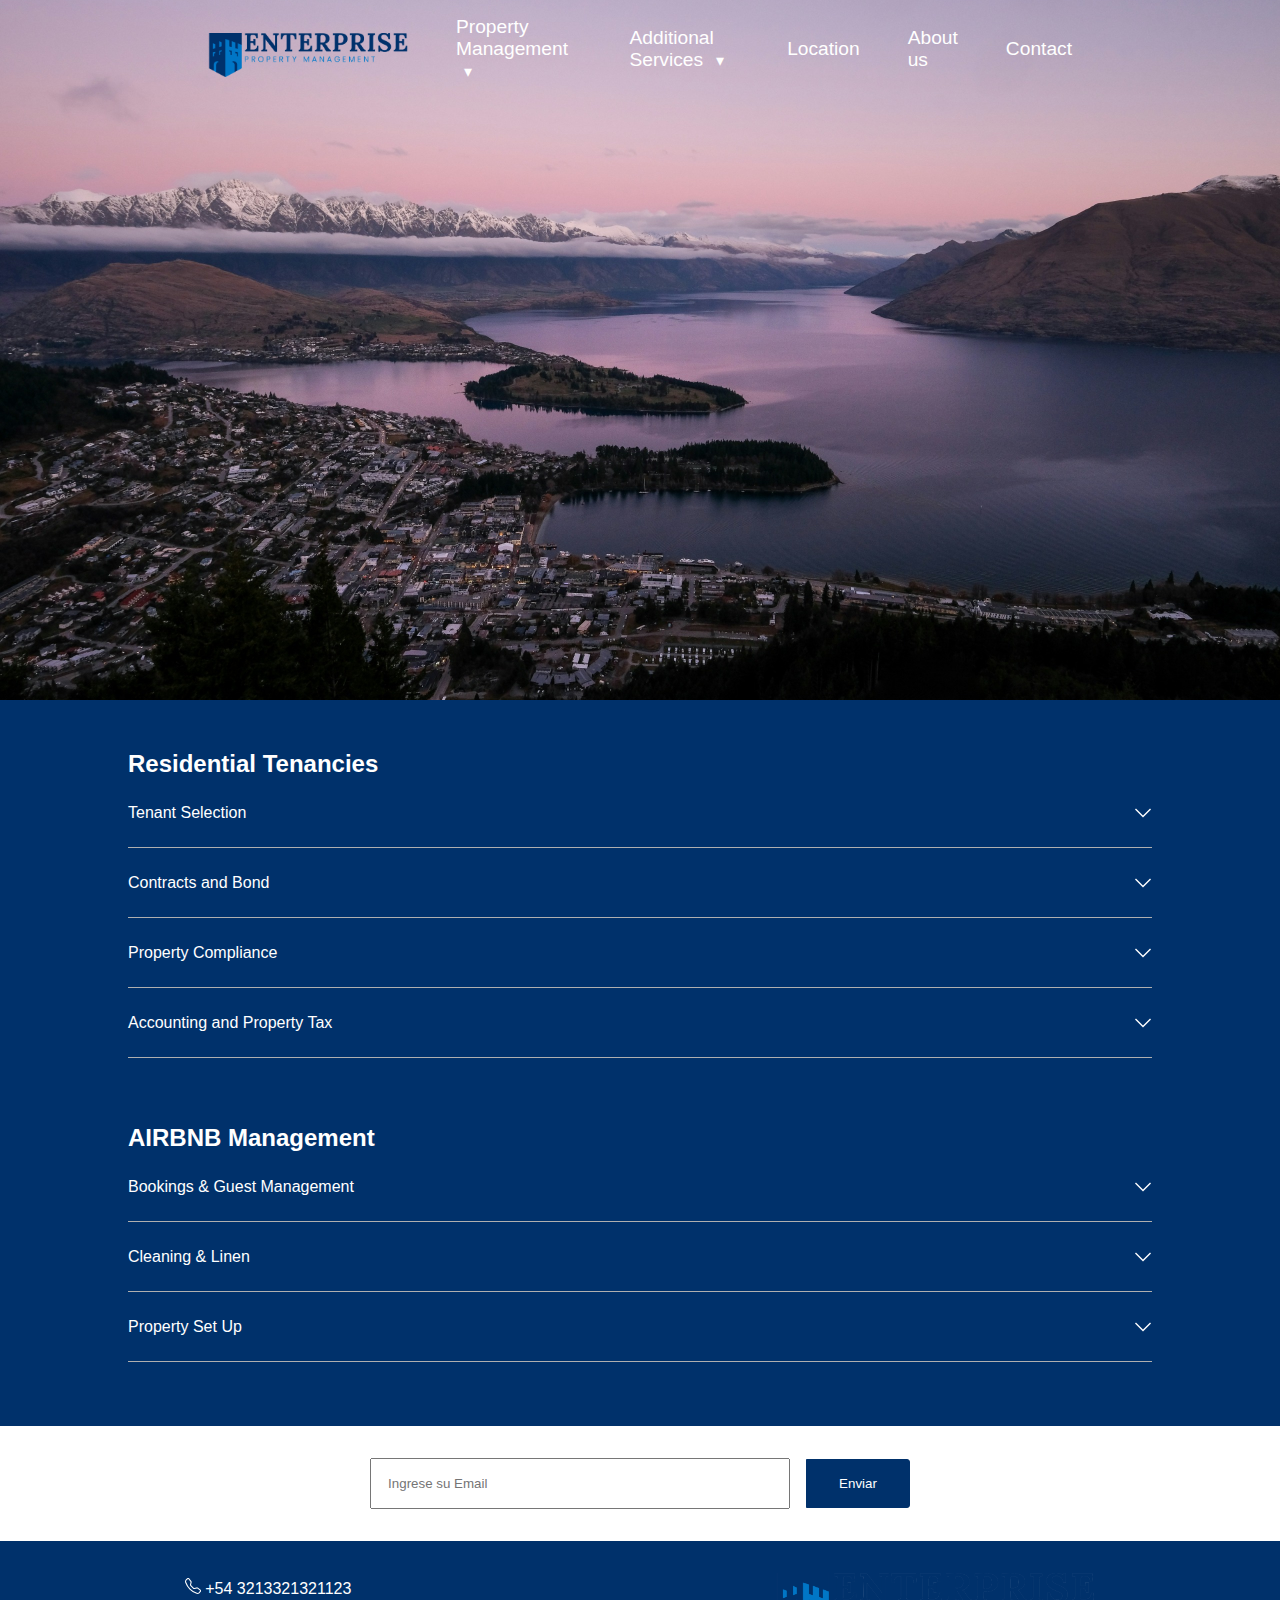
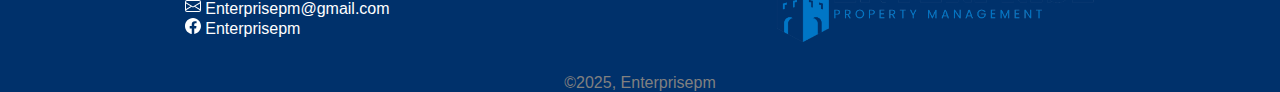
==== commit 69aa830d: "Agregamos la seccion de additonal y mejoras" ====
--- a/index.html
+++ b/index.html
@@ -29,8 +29,7 @@
             </ul>
           </li>
           <li class="nav-item dropdown">
-            <a href="#" class="nav-link"
-              >Complementary Services
+            <a href="assets/pages/Additional.html" class="nav-link">Additional Services
               <span class="dropdown-arrow">&#9662;</span></a
             >
             <ul class="dropdown-menu">
--- a/style.css
+++ b/style.css
@@ -18,6 +18,10 @@
 
 a {
     text-decoration: none;
+}
+hr{
+    height: 1;
+    box-shadow: rgba(0, 0, 0, 0.16) 0px 1px 4px;
 }
 
 /* ----------------------------- Index --------------------------- */
